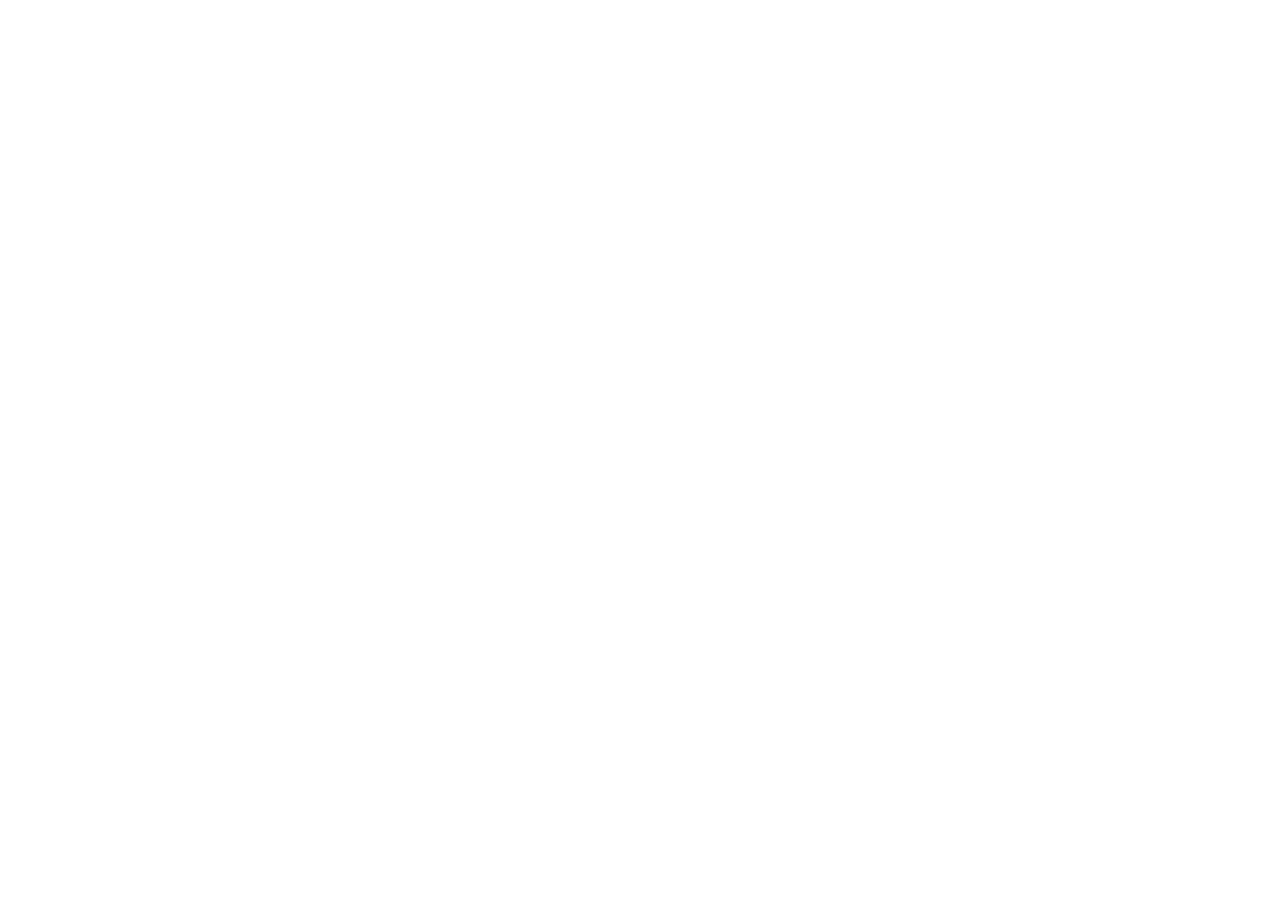
==== index.html @ 71b0357d "added-html-start" ====
<!DOCTYPE html>
<html lang="en">
<head>
    <meta charset="UTF-8">
    <meta name="viewport" content="width=device-width, initial-scale=1.0">
    <title>Document</title>
</head>
<body>
    
</body>
</html>
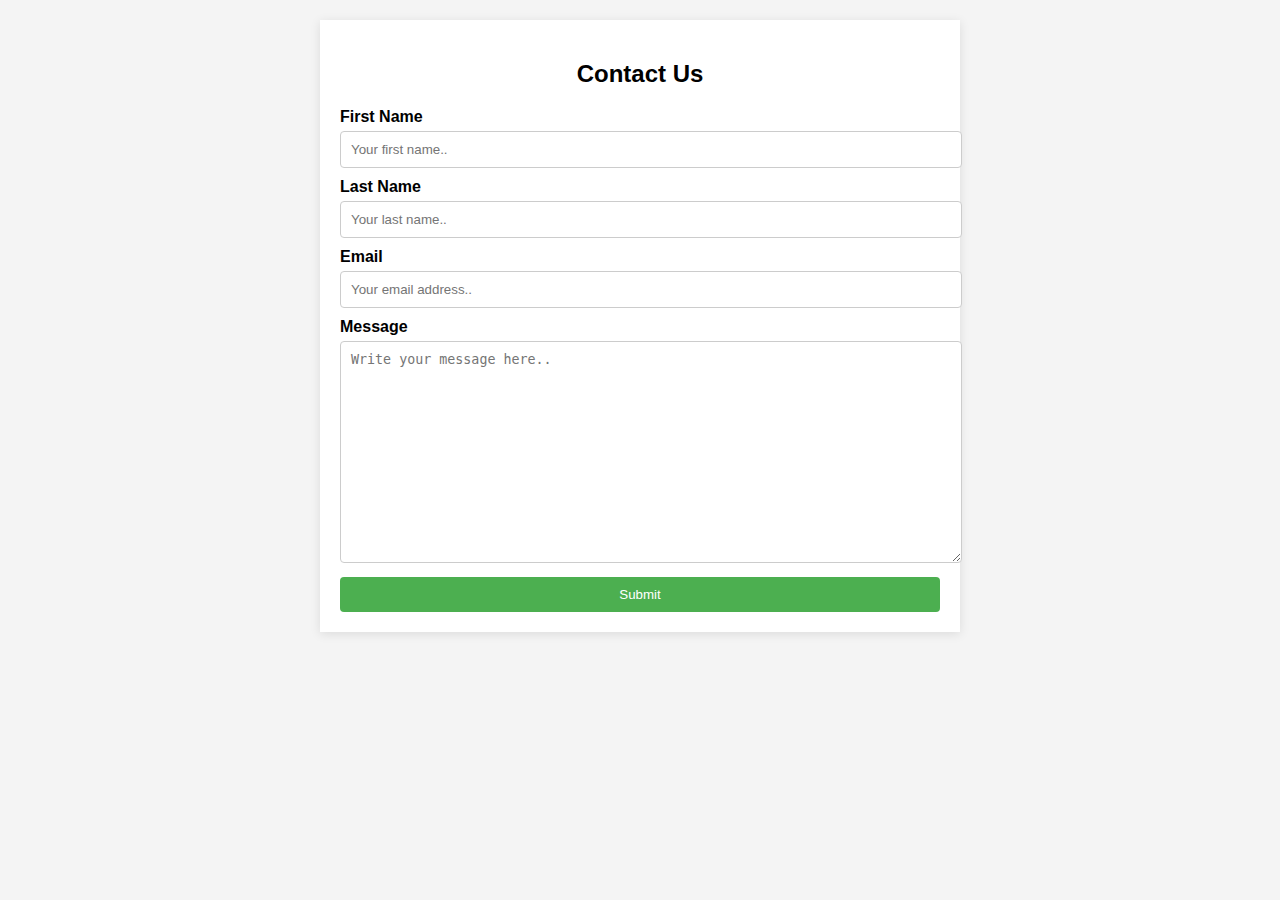
==== commit 6e240738: "added-contactform" ====
--- a/index.html
+++ b/index.html
@@ -3,9 +3,46 @@
 <head>
     <meta charset="UTF-8">
     <meta name="viewport" content="width=device-width, initial-scale=1.0">
+    <link rel="stylesheet" href="style.css" />
     <title>Document</title>
 </head>
 <body>
+    <div class="container">
+        <h2>Contact Us</h2>
+        <form action="#" method="post" onsubmit="return validateForm()">
+            <!-- First Name -->
+            <label for="fname">First Name</label>
+            <input type="text" id="fname" name="fname" placeholder="Your first name.." required pattern="[A-Za-z\s]+" title="Letters and spaces only">
     
+            <!-- Last Name -->
+            <label for="lname">Last Name</label>
+            <input type="text" id="lname" name="lname" placeholder="Your last name.." required pattern="[A-Za-z\s]+" title="Letters and spaces only">
+    
+            <!-- Email -->
+            <label for="email">Email</label>
+            <input type="email" id="email" name="email" placeholder="Your email address.." required>
+    
+            <!-- Message -->
+            <label for="message">Message</label>
+            <textarea id="message" name="message" placeholder="Write your message here.." style="height:200px" required></textarea>
+    
+            <button type="submit">Submit</button>
+        </form>
+    </div>
+    <header>
+        <a href="logo.png"></a>
+        <nav>
+
+        </nav>
+    </header>
+    <main>
+        <section>
+            <h1></h1>
+            <p></p>
+        </section>
+    </main>
+    <footer>
+
+    </footer>
 </body>
 </html>--- a/style.css
+++ b/style.css
@@ -0,0 +1,3 @@
+@import "variables.css";
+@import "contact.css";
+
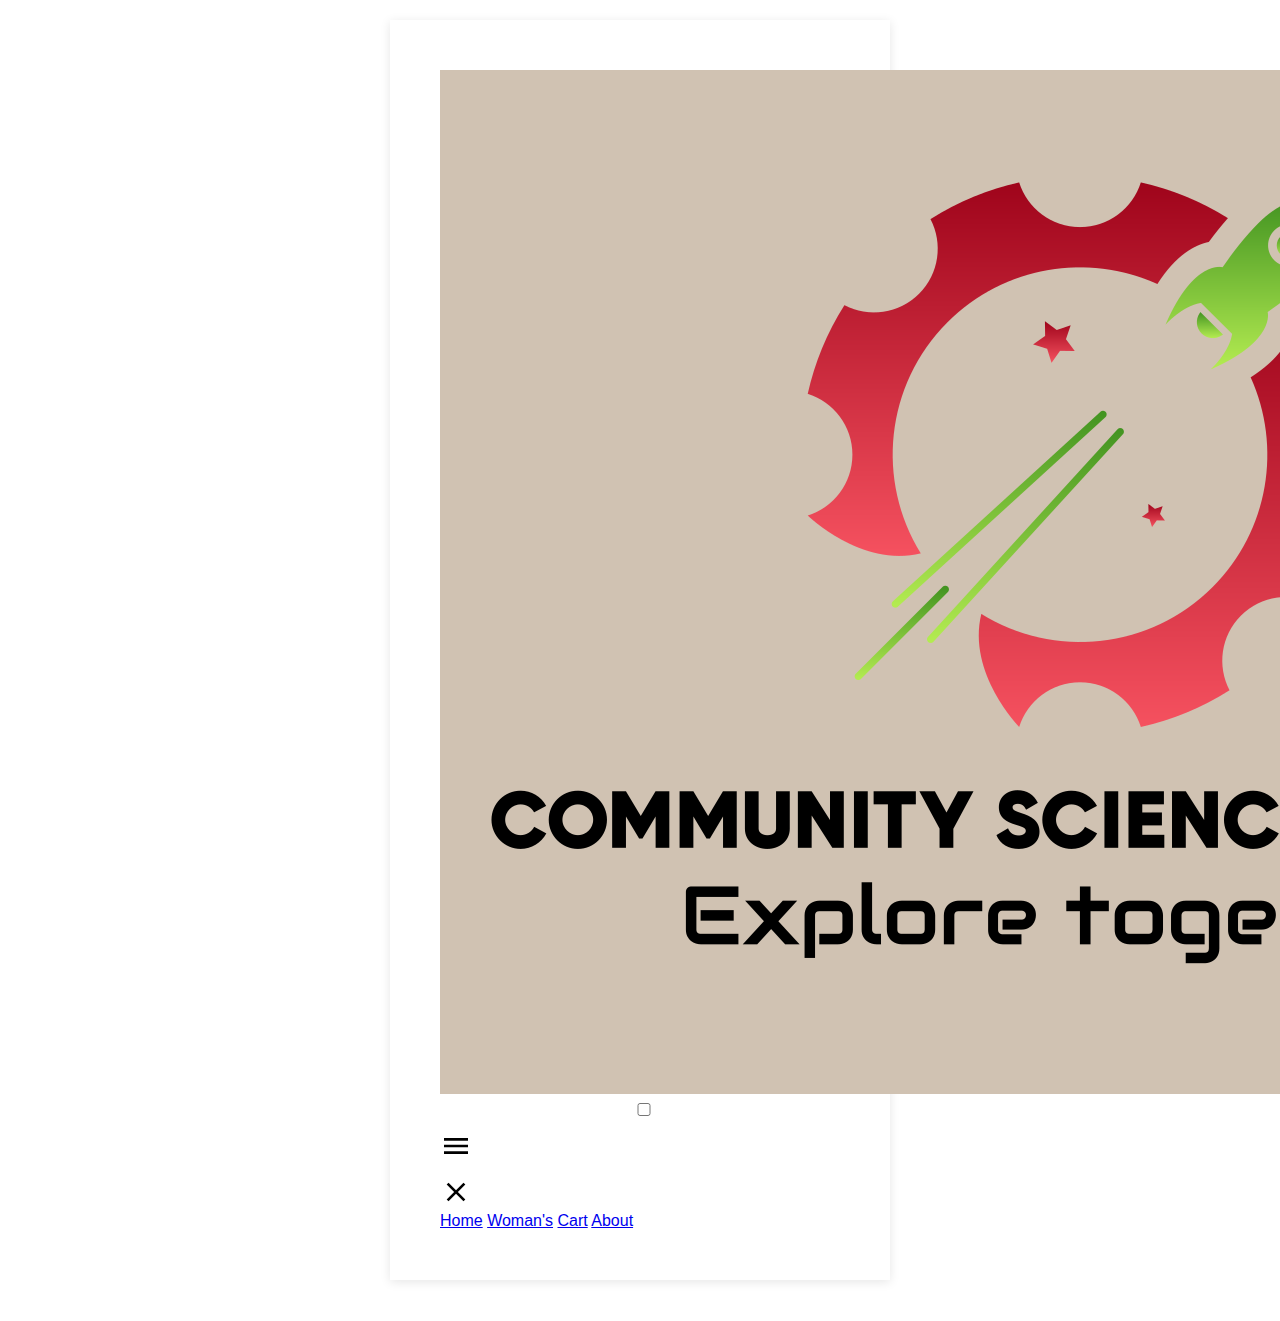
==== commit dfaf869a: "images-and-contactpage" ====
--- a/index.html
+++ b/index.html
@@ -4,36 +4,33 @@
     <meta charset="UTF-8">
     <meta name="viewport" content="width=device-width, initial-scale=1.0">
     <link rel="stylesheet" href="style.css" />
-    <title>Document</title>
+    <title>Community Science Museum - Explore together</title>
 </head>
 <body>
-    <div class="container">
-        <h2>Contact Us</h2>
-        <form action="#" method="post" onsubmit="return validateForm()">
-            <!-- First Name -->
-            <label for="fname">First Name</label>
-            <input type="text" id="fname" name="fname" placeholder="Your first name.." required pattern="[A-Za-z\s]+" title="Letters and spaces only">
-    
-            <!-- Last Name -->
-            <label for="lname">Last Name</label>
-            <input type="text" id="lname" name="lname" placeholder="Your last name.." required pattern="[A-Za-z\s]+" title="Letters and spaces only">
-    
-            <!-- Email -->
-            <label for="email">Email</label>
-            <input type="email" id="email" name="email" placeholder="Your email address.." required>
-    
-            <!-- Message -->
-            <label for="message">Message</label>
-            <textarea id="message" name="message" placeholder="Write your message here.." style="height:200px" required></textarea>
-    
-            <button type="submit">Submit</button>
-        </form>
-    </div>
     <header>
-        <a href="logo.png"></a>
-        <nav>
-
-        </nav>
+        <div class="container">
+            <a class="logo" href="/">
+            <img src="images/FullLogo.jpg" alt="Community Science Museum" />
+            </a>
+            <nav>
+            <input type="checkbox" id="sidebar-active" />
+            <label for="sidebar-active" class="open-sidebar-button">
+            <svg xmlns="http://www.w3.org/2000/svg" height="32" viewBox="0 -960 960 960" width="32" >
+            <path d="M120-240v-80h720v80H120Zm0-200v-80h720v80H120Zm0-200v-80h720v80H120Z" />
+            </svg>
+            </label>
+            <div class="links-container">
+            <label for="sidebar-active" class="close-sidebar-button">
+            <svg xmlns="http://www.w3.org/2000/svg" height="32" viewBox="0 -960 960 960" width="32">
+            <path d="m256-200-56-56 224-224-224-224 56-56 224 224 224-224 56 56-224 224 224 224-56 56-224-224-224 224Z"/>
+            </svg>
+            </label>
+            <a class="home-link active" href="index.html">Home</a>
+            <a class="Woman`s" href="productpage.html">Woman's</a>
+            <a class="Cart" href="Checkout.html">Cart</a>
+            <a class="About" href="About.html">About</a>
+            </div>
+            </nav>
     </header>
     <main>
         <section>
--- a/style.css
+++ b/style.css
@@ -1,3 +1,2 @@
 @import "variables.css";
 @import "contact.css";
-
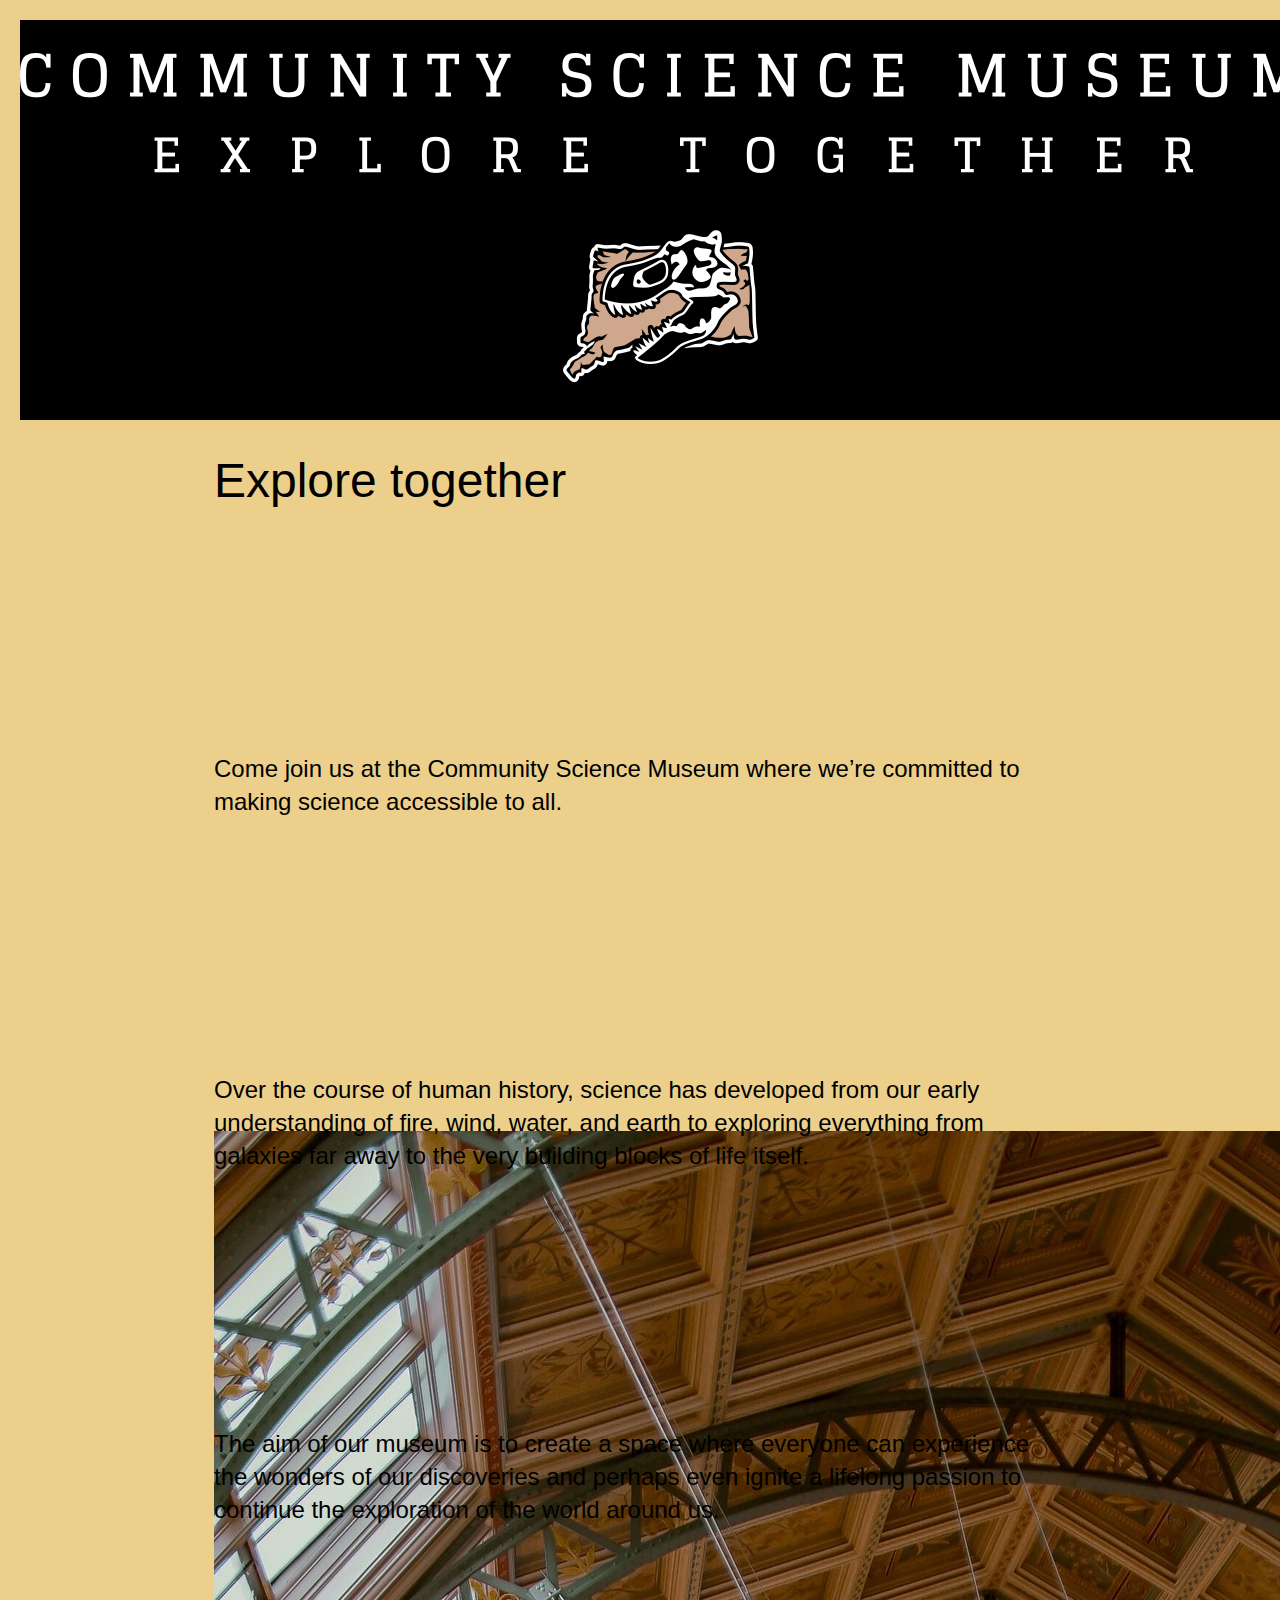
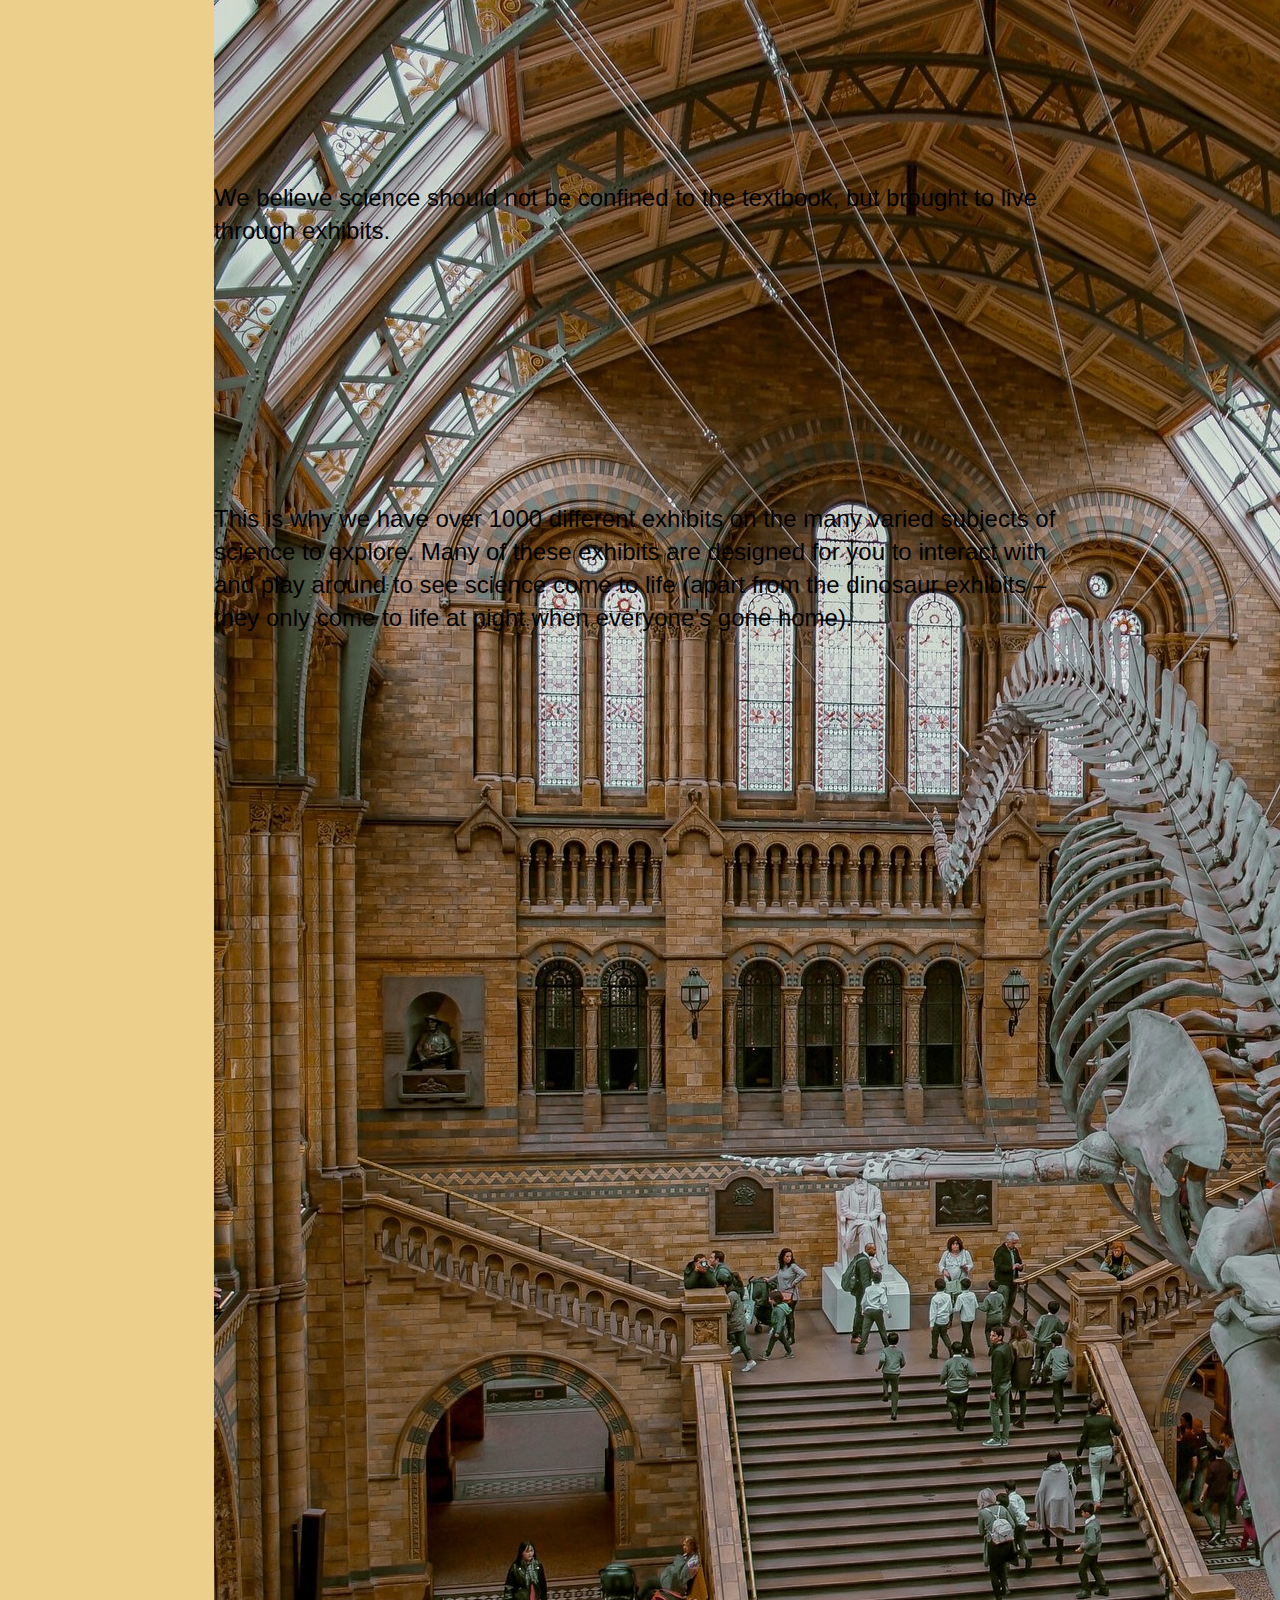
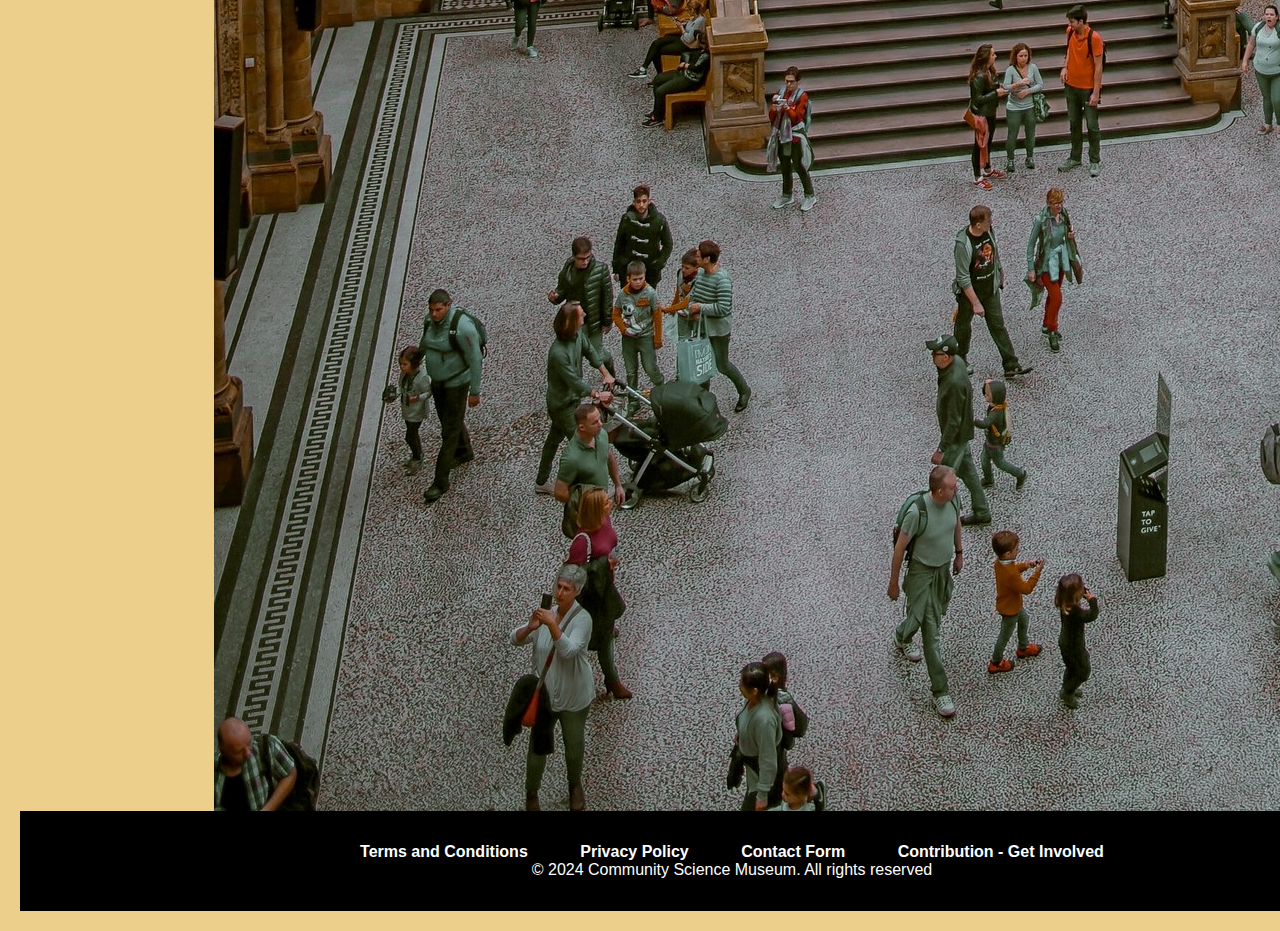
==== commit e3069b0d: "adding-html-pages" ====
--- a/index.html
+++ b/index.html
@@ -5,41 +5,93 @@
     <meta name="viewport" content="width=device-width, initial-scale=1.0">
     <link rel="stylesheet" href="style.css" />
     <title>Community Science Museum - Explore together</title>
+    <meta charset="utf-8" />
+<link rel="stylesheet" href="/css/stylesheet.css" />
+<div class="header"><div class="rectangle"></div></div>
 </head>
 <body>
+    <body style="background-color:#ECCF8B;"></body>
+    <div class="header"></div>
     <header>
-        <div class="container">
+        <div class="container-header">
             <a class="logo" href="/">
-            <img src="images/FullLogo.jpg" alt="Community Science Museum" />
+            <img src="images/FullLogo_NoBuffer (4).jpg" alt="Community Science Museum" />
             </a>
             <nav>
-            <input type="checkbox" id="sidebar-active" />
-            <label for="sidebar-active" class="open-sidebar-button">
-            <svg xmlns="http://www.w3.org/2000/svg" height="32" viewBox="0 -960 960 960" width="32" >
-            <path d="M120-240v-80h720v80H120Zm0-200v-80h720v80H120Zm0-200v-80h720v80H120Z" />
-            </svg>
-            </label>
-            <div class="links-container">
-            <label for="sidebar-active" class="close-sidebar-button">
-            <svg xmlns="http://www.w3.org/2000/svg" height="32" viewBox="0 -960 960 960" width="32">
-            <path d="m256-200-56-56 224-224-224-224 56-56 224 224 224-224 56 56-224 224 224 224-56 56-224-224-224 224Z"/>
-            </svg>
-            </label>
             <a class="home-link active" href="index.html">Home</a>
-            <a class="Woman`s" href="productpage.html">Woman's</a>
-            <a class="Cart" href="Checkout.html">Cart</a>
-            <a class="About" href="About.html">About</a>
-            </div>
+            <a class="Exhibitions" href="exhibitionspage.html">Exhibitions</a>
+            <a class="News" href="news.html">News</a>
+            <a class="Contribution" href="contributionpage.html">Contribution</a>
             </nav>
+        </div>
     </header>
     <main>
-        <section>
-            <h1></h1>
-            <p></p>
-        </section>
+        <div class="label">
+            <div class="flexcontainer">
+            <p class="text">
+            <span class="text-wrapper">Explore together<br /></span>
+            </p>
+            <p class="text">
+            <span class="span"><br /></span>
+            </p>
+            <p class="text">
+            <span class="span"
+            >Come join us at the Community Science Museum where we’re committed to making science accessible to all.<br
+            /></span>
+            </p>
+            <p class="text">
+            <span class="span"><br /></span>
+            </p>
+            <p class="text">
+            <span class="span"
+            >Over the course of human history, science has developed from our early understanding of fire, wind, water,
+            and earth to exploring everything from galaxies far away to the very building blocks of life itself.<br
+            /></span>
+            </p>
+            <p class="text">
+            <span class="span"><br /></span>
+            </p>
+            <p class="text">
+            <span class="span"
+            >The aim of our museum is to create a space where everyone can experience the wonders of our discoveries and
+            perhaps even ignite a lifelong passion to continue the exploration of the world around us.<br
+            /></span>
+            </p>
+            <p class="text">
+            <span class="span"><br /></span>
+            </p>
+            <p class="text">
+            <span class="span"
+            >We believe science should not be confined to the textbook, but brought to live through exhibits.<br
+            /></span>
+            </p>
+            <p class="text">
+            <span class="span"><br /></span>
+            </p>
+            <p class="text">
+            <span class="span"
+            >This is why we have over 1000 different exhibits on the many varied subjects of science to explore. Many of
+            these exhibits are designed for you to interact with and play around to see science come to life (apart from
+            the dinosaur exhibits – they only come to life at night when everyone’s gone home).<br
+            /></span>
+            </p>
+            <p class="text"><span class="span"></span></p>
+            </div>
+        </div>
+        <div class="image"><img class="hvalebone" src="images/hvalebone.jpg" /></div>
     </main>
     <footer>
-
+        <div class="menu">
+            <nav>
+                <a class="terms" href="terms.html">Terms and Conditions</a>
+                <a class="Privacy" href="privacy.html">Privacy Policy</a>
+                <a class="Contact" href="contact.html">Contact Form</a>
+                <a class="Contribution" href="contributionpage.html">Contribution - Get Involved</a>
+            </nav>
+            <div class="copy">
+              &copy; 2024 Community Science Museum. All rights reserved
+            </div>
+          </div>
     </footer>
 </body>
 </html>--- a/css/stylesheet.css
+++ b/css/stylesheet.css
@@ -0,0 +1,52 @@
+@import "variables.css";
+@import "contact.css";
+@import "header.css";
+@import "nav.css";
+@import "footer.css";
+@import "documentspage.css";
+@import "exhibitionspage.css";
+@import "contributionpage.css";
+@import "base.css";
+@import "explorepage.css";
+@import "newspage.css"; 
+@import "style.css";
+@import "terms.css";
+@import "privacy.css";
+@import "home.css";
+
+
+
+
+
+
+:root {
+    --color-1: #000000;
+    --text-color: #ffffff;
+    --accent-color: #000000;
+  }
+
+
+
+  .links-container {
+    height: 100%;
+    width: 100%;
+    display: flex;
+    flex-direction: row;
+    align-items: center;
+  }
+
+  btn {
+    background-color: #000000;
+    color: white;
+    padding: 10px 15px;
+    border: none;
+    border-radius: 4px;
+    cursor: pointer;
+    margin-top: 10px;
+    display: block;
+    width: 20%;
+}
+btn:hover {
+    background-color: #45a049;
+}
+
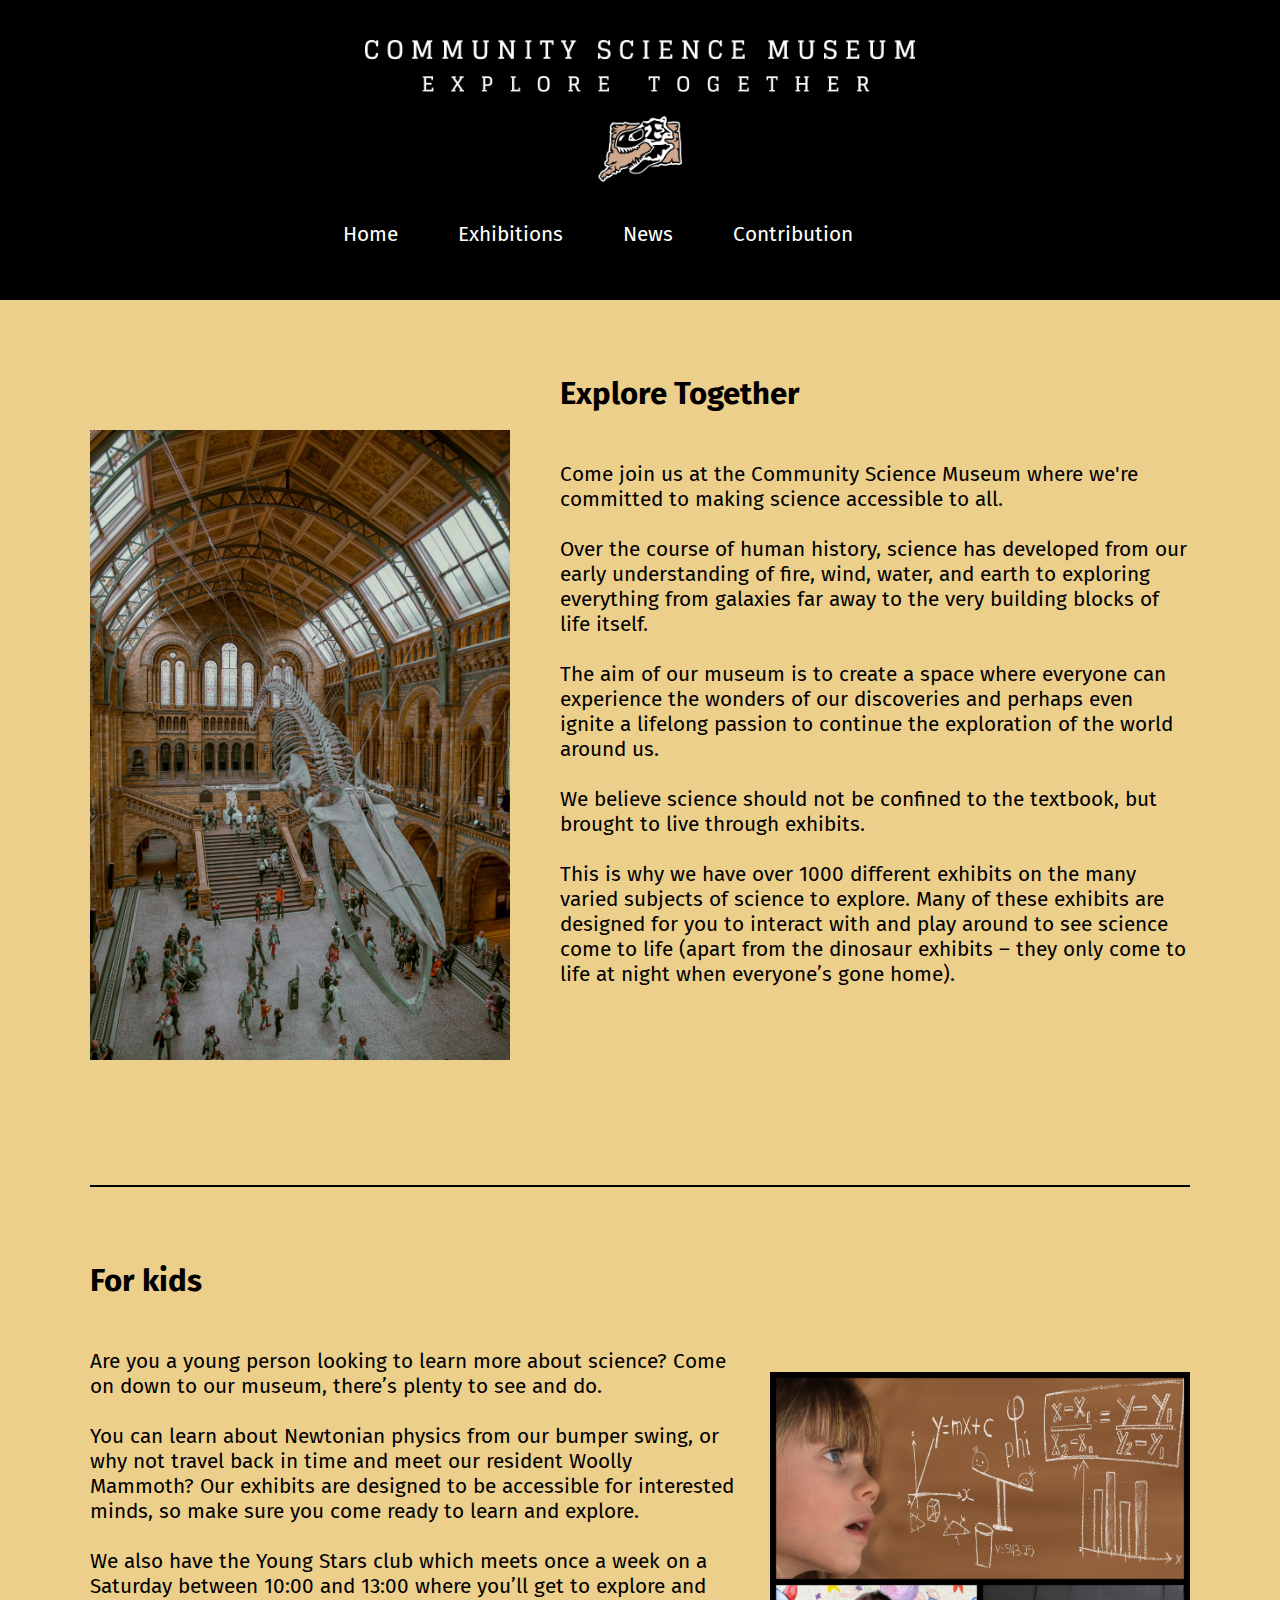
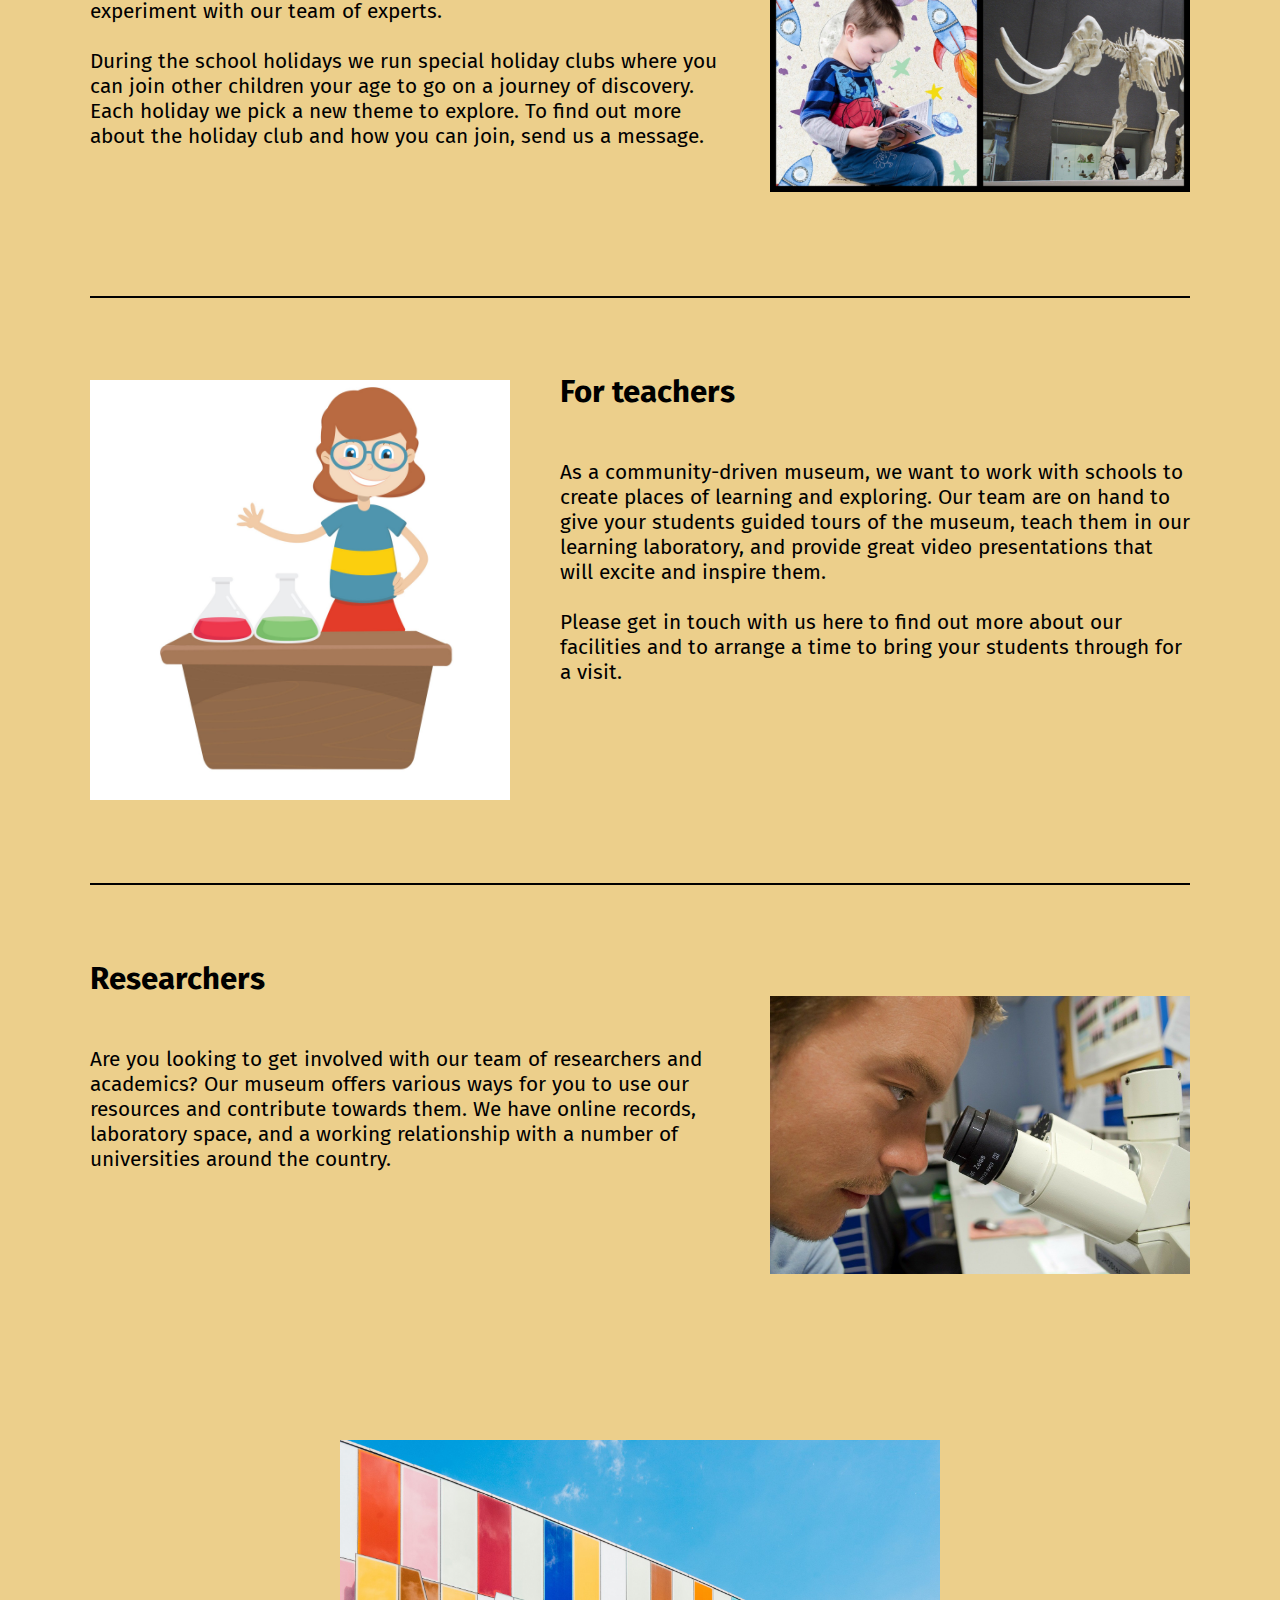
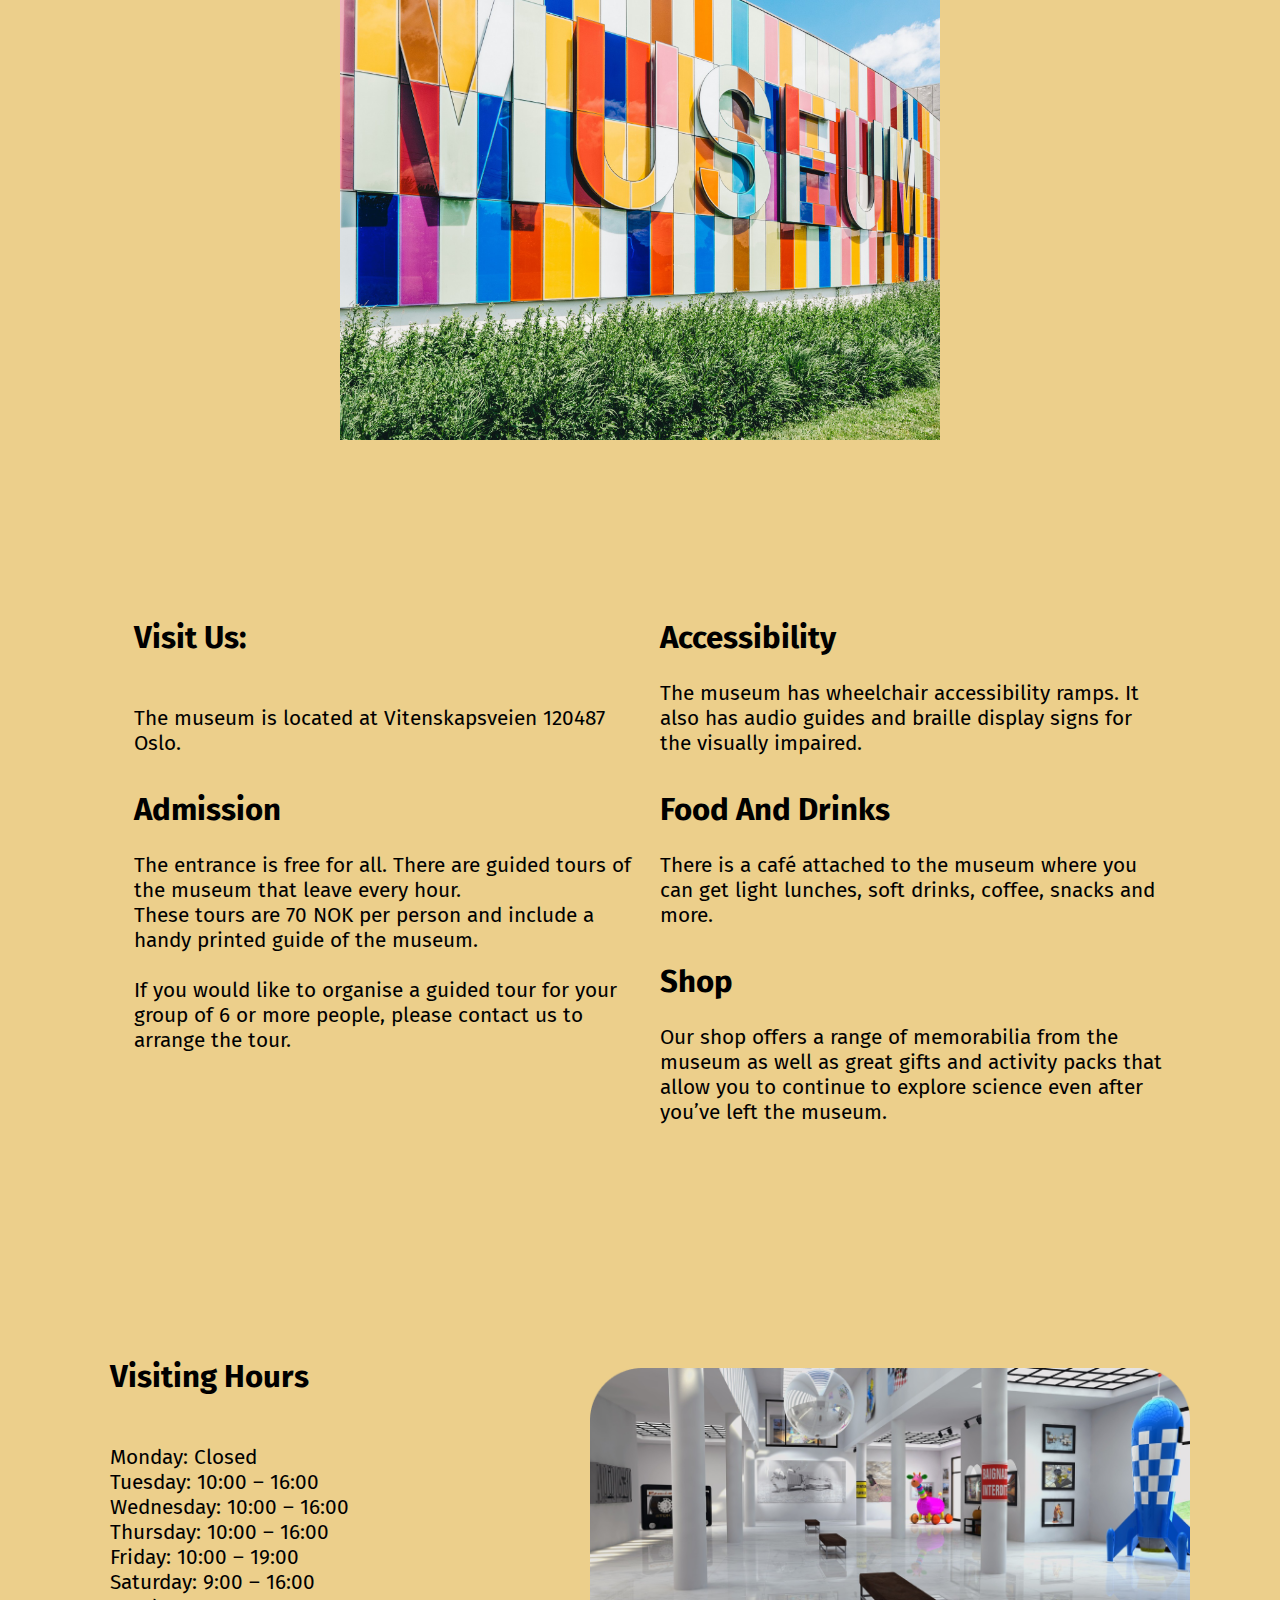
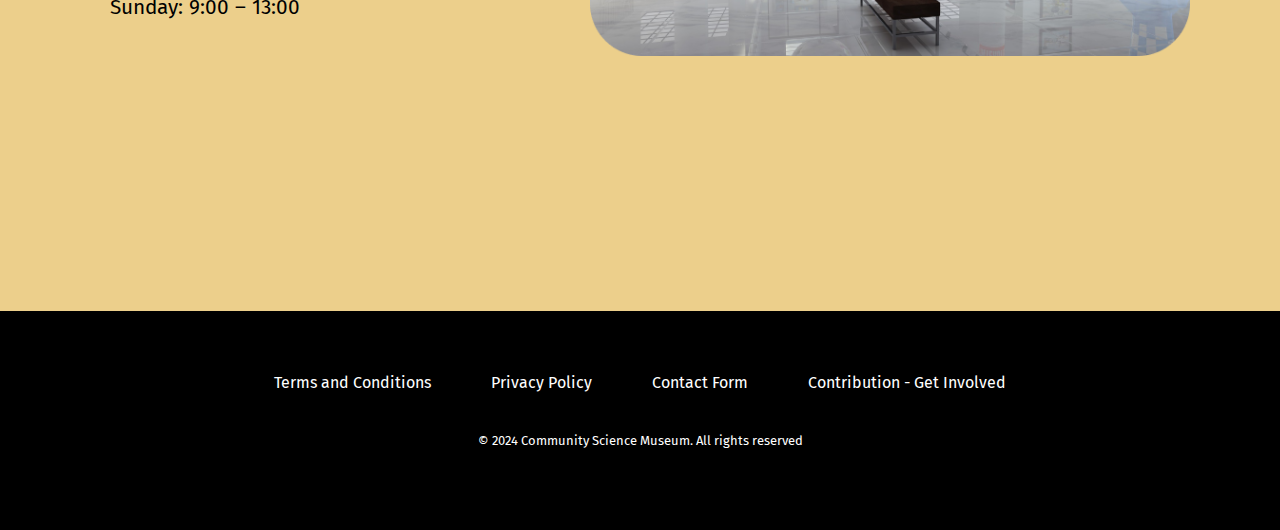
==== commit 330be4c3: "css-updates" ====
--- a/index.html
+++ b/index.html
@@ -1,97 +1,304 @@
 <!DOCTYPE html>
 <html lang="en">
-<head>
-    <meta charset="UTF-8">
-    <meta name="viewport" content="width=device-width, initial-scale=1.0">
-    <link rel="stylesheet" href="style.css" />
+  <head>
+    <meta charset="UTF-8" />
+    <meta name="viewport" content="width=device-width, initial-scale=1.0" />
+    <link rel="stylesheet" href="/css/stylesheet.css" />
+    <link rel="stylesheet" href="/css/home.css" />
     <title>Community Science Museum - Explore together</title>
-    <meta charset="utf-8" />
-<link rel="stylesheet" href="/css/stylesheet.css" />
-<div class="header"><div class="rectangle"></div></div>
-</head>
-<body>
-    <body style="background-color:#ECCF8B;"></body>
-    <div class="header"></div>
+  </head>
+  <body>
     <header>
-        <div class="container-header">
-            <a class="logo" href="/">
-            <img src="images/FullLogo_NoBuffer (4).jpg" alt="Community Science Museum" />
-            </a>
-            <nav>
-            <a class="home-link active" href="index.html">Home</a>
-            <a class="Exhibitions" href="exhibitionspage.html">Exhibitions</a>
-            <a class="News" href="news.html">News</a>
-            <a class="Contribution" href="contributionpage.html">Contribution</a>
-            </nav>
-        </div>
+      <div class="container-header">
+        <img
+          class="header-logo"
+          src="images/FullLogo_NoBuffer (4).jpg"
+          alt="Community Science Museum"
+        />
+        <nav class="links-container">
+          <a href="index.html">Home</a>
+          <a href="exhibitionspage.html">Exhibitions</a>
+          <a href="news.html">News</a>
+          <a href="contributionpage.html">Contribution</a>
+        </nav>
+      </div>
     </header>
     <main>
-        <div class="label">
-            <div class="flexcontainer">
-            <p class="text">
-            <span class="text-wrapper">Explore together<br /></span>
-            </p>
-            <p class="text">
-            <span class="span"><br /></span>
-            </p>
-            <p class="text">
-            <span class="span"
-            >Come join us at the Community Science Museum where we’re committed to making science accessible to all.<br
+      <div class="home-section">
+        <div>
+          <img class="whalebone" src="images/hvalebone.jpg" />
+        </div>
+        <div class="home-content">
+          <div>
+            <p>
+              <span class="label"><h2>Explore Together</h2><br /></span>
+            </p>
+            <p>
+              <span><br /></span>
+            </p>
+            <p>
+              <span
+                >Come join us at the Community Science Museum where we're
+                committed to making science accessible to all.<br
+              /></span>
+            </p>
+            <p>
+              <span><br /></span>
+            </p>
+            <p>
+              <span
+                >Over the course of human history, science has developed from
+                our early understanding of fire, wind, water, and earth to
+                exploring everything from galaxies far away to the very building
+                blocks of life itself.<br
+              /></span>
+            </p>
+            <p>
+              <span><br /></span>
+            </p>
+            <p>
+              <span
+                >The aim of our museum is to create a space where everyone can
+                experience the wonders of our discoveries and perhaps even
+                ignite a lifelong passion to continue the exploration of the
+                world around us.<br
+              /></span>
+            </p>
+            <p>
+              <span><br /></span>
+            </p>
+            <p>
+              <span
+                >We believe science should not be confined to the textbook, but
+                brought to live through exhibits.<br
+              /></span>
+            </p>
+            <p>
+              <span><br /></span>
+            </p>
+            <p>
+              <span
+                >This is why we have over 1000 different exhibits on the many
+                varied subjects of science to explore. Many of these exhibits
+                are designed for you to interact with and play around to see
+                science come to life (apart from the dinosaur exhibits – they
+                only come to life at night when everyone’s gone home).<br
+              /></span>
+            </p>
+            <p><span></span></p>
+          </div>
+        </div>
+      </div>
+     
+      <div class="home-section2">
+        <div class="flexcontainer">
+          <p>
+            <p>
+                <span><br /><br /><br /></span>
+              </p>
+            <span><h2>For kids</h2><br /></span>
+          </p>
+          <p class="text">
+            <span><br /></span>
+          </p>
+          <p class="text">
+            <span
+              >Are you a young person looking to learn more about science? Come
+              on down to our museum, there’s plenty to see and do.<br
+            /></span> <p>
+                <span><br /></span>
+              </p>
+          </p>
+          <p class="text">
+            <span
+              >You can learn about Newtonian physics from our bumper swing, or
+              why not travel back in time and meet our resident Woolly Mammoth?
+              Our exhibits are designed to be accessible for interested minds,
+              so make sure you come ready to learn and explore.<br
+            /></span> <p>
+                <span><br /></span> <p>
+              
+            </p>
+              </p>
+          </p>
+          <p class="text">
+            <span
+              >We also have the Young Stars club which meets once a week on a
+              Saturday between 10:00 and 13:00 where you’ll get to explore and
+              experiment with our team of experts.<br
+            /></span> <p>
+              <span><br /></span>
+            </p>
+          </p>
+          <p class="text">
+            <span
+              >During the school holidays we run special holiday clubs where you
+              can join other children your age to go on a journey of discovery.
+              Each holiday we pick a new theme to explore. To find out more
+              about the holiday club and how you can join, send us a
+              message.</span
+            > <p>
+                <span><br /></span>
+              </p>
+          </p>
+        </div>
+        <div>
+            <span><br /></span>
+            <img class="kids" src="images/image0.jpeg" />
+
+        </div>
+      </div>
+      <div class="home-section3">
+        <div>
+          <img class="teacher" src="images/teacher-2816112.jpg" />
+        </div>
+        <div class="home-content">
+          <div>
+            <p>
+              <span class="label"><h2>For teachers</h2><br /></span>
+            </p>
+            <p>
+              <span><br /></span>
+            </p>
+            <p>
+              <span
+                >As a community-driven museum, we want to work with schools to create places of learning and exploring. Our team are on hand to give your students guided tours of the museum, teach them in our learning laboratory, and provide great video presentations that will excite and inspire them.<br
+              /></span>
+            </p>
+            <p>
+              <span><br /></span>
+            </p>
+            <p>
+              <span
+                >Please get in touch with us here to find out more about our facilities and to arrange a time to bring your students through for a visit.<br
+              /></span>
+            </p>
+            <p>
+              <span><br /></span>
+            </p>
+            <p></p>
+          </div>
+        </div>
+      </div>
+      <div class="home-section4">
+        <div class="homre-content">
+          <p>
+            <p>
+                <span><br /><br /><br /></span>
+              </p>
+            <span><h2>Researchers</h2><br /></span>
+          </p>
+          <p class="text">
+            <span><br /></span>
+          </p>
+          <p class="text">
+            <span
+              >Are you looking to get involved with our team of researchers and academics? Our museum offers various ways for you to use our resources and contribute towards them. We have online records, laboratory space, and a working relationship with a number of universities around the country.<br
             /></span>
-            </p>
-            <p class="text">
-            <span class="span"><br /></span>
-            </p>
-            <p class="text">
-            <span class="span"
-            >Over the course of human history, science has developed from our early understanding of fire, wind, water,
-            and earth to exploring everything from galaxies far away to the very building blocks of life itself.<br
-            /></span>
-            </p>
-            <p class="text">
-            <span class="span"><br /></span>
-            </p>
-            <p class="text">
-            <span class="span"
-            >The aim of our museum is to create a space where everyone can experience the wonders of our discoveries and
-            perhaps even ignite a lifelong passion to continue the exploration of the world around us.<br
-            /></span>
-            </p>
-            <p class="text">
-            <span class="span"><br /></span>
-            </p>
-            <p class="text">
-            <span class="span"
-            >We believe science should not be confined to the textbook, but brought to live through exhibits.<br
-            /></span>
-            </p>
-            <p class="text">
-            <span class="span"><br /></span>
-            </p>
-            <p class="text">
-            <span class="span"
-            >This is why we have over 1000 different exhibits on the many varied subjects of science to explore. Many of
-            these exhibits are designed for you to interact with and play around to see science come to life (apart from
-            the dinosaur exhibits – they only come to life at night when everyone’s gone home).<br
-            /></span>
-            </p>
-            <p class="text"><span class="span"></span></p>
-            </div>
-        </div>
-        <div class="image"><img class="hvalebone" src="images/hvalebone.jpg" /></div>
+          </p>
+        </div>
+        <div>
+            <img class="Researchers" src="images/people-219985_1280.jpg" />
+          </div>
+      </div>
+      <div class="home-section5">
+        <img class="museum" src="images/scott-webb-102825.jpg"/> 
+      </div>
+      <div class="home-section6">
+        <div class="home-content">
+          <div>
+            <p>
+              <span class="label"><h2>Visit Us:</h2><br /></span>
+            </p>
+            <p>
+              <span><br /></span>
+            </p>
+            <p>
+              <span
+                >The museum is located at Vitenskapsveien 120487 Oslo.</span>
+                <p>
+                    <span><br /></span>
+                  </p>
+                  <p>
+                    <span class="label"><h2>Admission</h2><br /></span>
+                  </p> The entrance is free for all.
+                There are guided tours of the museum that leave every hour.</p>
+                <p>
+                     These tours are 70 NOK per person and include a handy printed guide of the museum.
+                <p>
+                    <span><br /></span>
+                  </p>
+              If you would like to organise a guided tour for your group of 6 or more people, please contact us to arrange the tour.<br />
+            </p>
+            <p>
+              <span><br /></span>
+            </p>
+            <p><span></span></p>
+          </div>
+        </div>
+        <div  class="home-content">
+            <p>
+                <span class="label"><h2>Accessibility</h2><br /></span>
+              </p>
+
+            <p>The museum has wheelchair accessibility ramps. It also has audio guides and braille display signs for the visually impaired.</p><br>
+            <span class="label"><h2>Food And Drinks</h2><br /></span>
+              
+            <p><span></span></p>
+            <p>There is a café attached to the museum where you can get light lunches, soft drinks, coffee, snacks and more.</p>
+            <p><span></span></p><br>
+            <span class="label"><h2>Shop</h2><br /></span>
+            <p><span></span></p>
+            Our shop offers a range of memorabilia from the museum as well as great gifts and activity packs that allow you to continue to explore science even after you’ve left the museum.</div>
+      </div>
+      <div class="home-section7">
+        <div class="home-content">
+          <p>
+            <p>
+                <span><br /><br /><br /></span>
+              </p>
+            <span><h2>Visiting Hours</h2><br /></span>
+          </p>
+          <p class="text">
+            <span><br /></span>
+          </p>
+          <p class="text">
+            <span
+              >
+              <p>Monday: Closed </p>
+              <p>Tuesday: 10:00 – 16:00</p>
+              <p>Wednesday: 10:00 – 16:00</p>
+              <p>Thursday: 10:00 – 16:00</p>
+              <p>Friday: 10:00 – 19:00</p>
+              <p>Saturday: 9:00 – 16:00</p>
+              <p>Sunday: 9:00 – 13:00</p>
+            </span> <p>
+                <span><br /></span>
+              </p>
+          </p>
+          
+        </div>
+        <div>
+            <span><br /></span>
+            <img class="rectangle" src="images/Rectangle 36.png" />
+
+        </div>
+      </div>
     </main>
     <footer>
-        <div class="menu">
-            <nav>
-                <a class="terms" href="terms.html">Terms and Conditions</a>
-                <a class="Privacy" href="privacy.html">Privacy Policy</a>
-                <a class="Contact" href="contact.html">Contact Form</a>
-                <a class="Contribution" href="contributionpage.html">Contribution - Get Involved</a>
-            </nav>
-            <div class="copy">
-              &copy; 2024 Community Science Museum. All rights reserved
-            </div>
-          </div>
+      <div class="menu">
+        <nav>
+          <a class="terms" href="terms.html">Terms and Conditions</a>
+          <a class="Privacy" href="privacy.html">Privacy Policy</a>
+          <a class="Contact" href="contact.html">Contact Form</a>
+          <a class="Contribution" href="contributionpage.html"
+            >Contribution - Get Involved</a
+          >
+        </nav>
+        <div class="copy">
+          &copy; 2024 Community Science Museum. All rights reserved
+        </div>
+      </div>
     </footer>
-</body>
-</html>+  </body>
+</html>
--- a/css/stylesheet.css
+++ b/css/stylesheet.css
@@ -1,52 +1,125 @@
+@import "header.css";
+@import "footer.css";
 @import "variables.css";
-@import "contact.css";
-@import "header.css";
 @import "nav.css";
-@import "footer.css";
-@import "documentspage.css";
-@import "exhibitionspage.css";
-@import "contributionpage.css";
-@import "base.css";
-@import "explorepage.css";
-@import "newspage.css"; 
-@import "style.css";
+@import "fonts.css";
+@import "body.css";
+@import "contact.css";  
+@import "exhibitions.css";
+@import "contribution.css";
+@import "home.css";
 @import "terms.css";
 @import "privacy.css";
-@import "home.css";
+@import "news.css";
 
+@import url(https://fonts.googleapis.com/css2?family=Fira+Sans:ital,wght@0,100;0,200;0,300;0,400;0,500;0,600;0,700;0,800;0,900;1,100;1,200;1,300;1,400;1,500;1,600;1,700;1,800;1,900&family=Halant:wght@300;400;500;600;700&family=Quattrocento+Sans:ital,wght@0,400;0,700;1,400;1,700&display=swap);
 
+@import url(https://fonts.googleapis.com/css2?family=Fira+Sans:ital,wght@0,100;0,200;0,300;0,400;0,500;0,600;0,700;0,800;0,900;1,100;1,200;1,300;1,400;1,500;1,600;1,700;1,800;1,900&family=Halant:wght@300;400;500;600;700&family=Quattrocento+Sans:ital,wght@0,400;0,700;1,400;1,700&display=swap%27);
 
-
-
-
-:root {
-    --color-1: #000000;
-    --text-color: #ffffff;
-    --accent-color: #000000;
-  }
-
-
-
-  .links-container {
-    height: 100%;
-    width: 100%;
-    display: flex;
-    flex-direction: row;
-    align-items: center;
-  }
-
-  btn {
-    background-color: #000000;
-    color: white;
-    padding: 10px 15px;
-    border: none;
-    border-radius: 4px;
-    cursor: pointer;
-    margin-top: 10px;
-    display: block;
-    width: 20%;
-}
-btn:hover {
-    background-color: #45a049;
+* {
+  margin: 0;
+  padding: 0;
+  box-sizing: border-box;
 }
 
+html {
+  font-size: 1.3rem;
+  font-family: var(--font-family);
+}
+
+nav {
+  height: 60px;
+  background-color: var(--color-1);
+  display: flex;
+  justify-content: flex-end;
+  align-items: center;
+}
+
+.nav {
+  border-bottom: 1px solid white;
+  padding-bottom: 1rem;
+  margin-bottom: 1rem;
+}
+
+nav a {
+  height: 100%;
+  padding: 0 30px;
+  display: flex;
+  align-items: center;
+  text-decoration: none;
+  color: var(--text-color);
+}
+
+nav a:hover {
+  background-color: var(--accent-color);
+}
+
+nav .home-link {
+  margin-right: auto;
+}
+
+a {
+  text-decoration: none;
+}
+
+button {
+  background-color: #000000;
+  color: white;
+  padding: 10px 15px;
+  border: none;
+  border-radius: 4px;
+  cursor: pointer;
+  margin-top: 10px;
+  display: block;
+  width: 30%;
+}
+
+button:hover {
+  background-color: #45a049;
+}
+
+h2 {
+  text-align: left;
+}
+
+.label {
+  font-weight: bold;
+  display: block;
+  margin-top: 10px;
+}
+
+.label .flexcontainer {
+  display: flex;
+  margin-top: 15%;
+  flex-direction: column;
+  align-items: flex-start;
+  gap: 15px;
+  position: relative;
+}
+
+.label .text {
+  position: relative;
+  align-self: stretch;
+  color: #000000;
+  font-weight: normal;
+  margin-top: 2%;
+}
+
+input,
+textarea {
+  width: 100%;
+  padding: 10px;
+  margin-top: 5px;
+  border: 1px solid #ccc;
+  border-radius: 4px;
+}
+
+.labelline {
+  position: absolute;
+  font-size: 1.6em;
+  color: #000000;
+  padding: 0 25px;
+  margin: 0 20px;
+  background-color: #000000;
+  transition: 0.2s ease;
+}
--- a/css/home.css
+++ b/css/home.css
@@ -0,0 +1,118 @@
+.home-section {
+  display: grid;
+  grid-template-columns: 1fr 2fr;
+  margin-bottom: 3rem;
+}
+
+.home-section2 {
+  display: grid;
+  grid-template-columns: 2fr 1fr;
+  border-top: 2px black solid
+}
+
+.home-section3 {
+  display: grid;
+  grid-template-columns: 1fr 2fr;
+  border-top: 2px black solid
+ 
+}
+
+.home-section4 {
+  display: grid;
+  grid-template-columns: 2fr 1fr;
+  border-top: 2px black solid
+}
+
+.home-section5 {
+  display: flex;
+  flex-direction: column;
+  align-items: center;
+  align-content: center;
+}
+
+.home-section6 {
+  display: grid;
+  grid-template-columns: 1fr 1fr;
+  margin-bottom: 3rem;
+  margin-left: 24px;
+  margin-right: 24px;
+}
+
+.home-section7 {
+  display: grid;
+  grid-template-columns: 2fr 1fr;
+  margin-bottom: 4rem;
+}
+
+.home-content {
+  padding-top: 40px;
+  padding-left: 20px;
+  padding-bottom: 30px;
+  margin-top: 25px;
+  
+}
+
+.whalebone {
+  width: 450px;
+  height: auto;
+  display: flex;
+  flex-direction: row;
+  padding-right: 30px;
+  padding-top: 130px;
+  margin-bottom: 3rem;
+}
+
+.kids {
+  width: 450px;
+  height: auto;
+  display: flex;
+  flex-direction: row;
+  padding-left: 30px;
+  padding-top: 160px;
+  margin-bottom: 5rem;
+}
+
+.teacher {
+  width: 450px;
+  height: auto;
+  display: flex;
+  flex-direction: row;
+  padding-right: 30px;
+  padding-top: 20px;
+  margin-top: 3rem;
+  margin-bottom: 4rem;
+}
+
+.Researchers {
+  width: 450px;
+  height: auto;
+  display: flex;
+  flex-direction: row;
+  padding-left: 30px;
+  padding-top: 90px;
+  margin-top: 1rem;
+  margin-bottom: 8rem;
+}
+
+.museum {
+  width: 600px;
+  height: auto;
+  display: center;
+  flex-direction: center;
+  margin-bottom: 5rem;
+  
+}
+
+.rectangle {
+  width: 600px;
+  height: auto;
+  display: center;
+  flex-direction: center;
+  margin-bottom: 4rem;
+  margin-top: 6rem;
+  
+}
+
+
+
+  